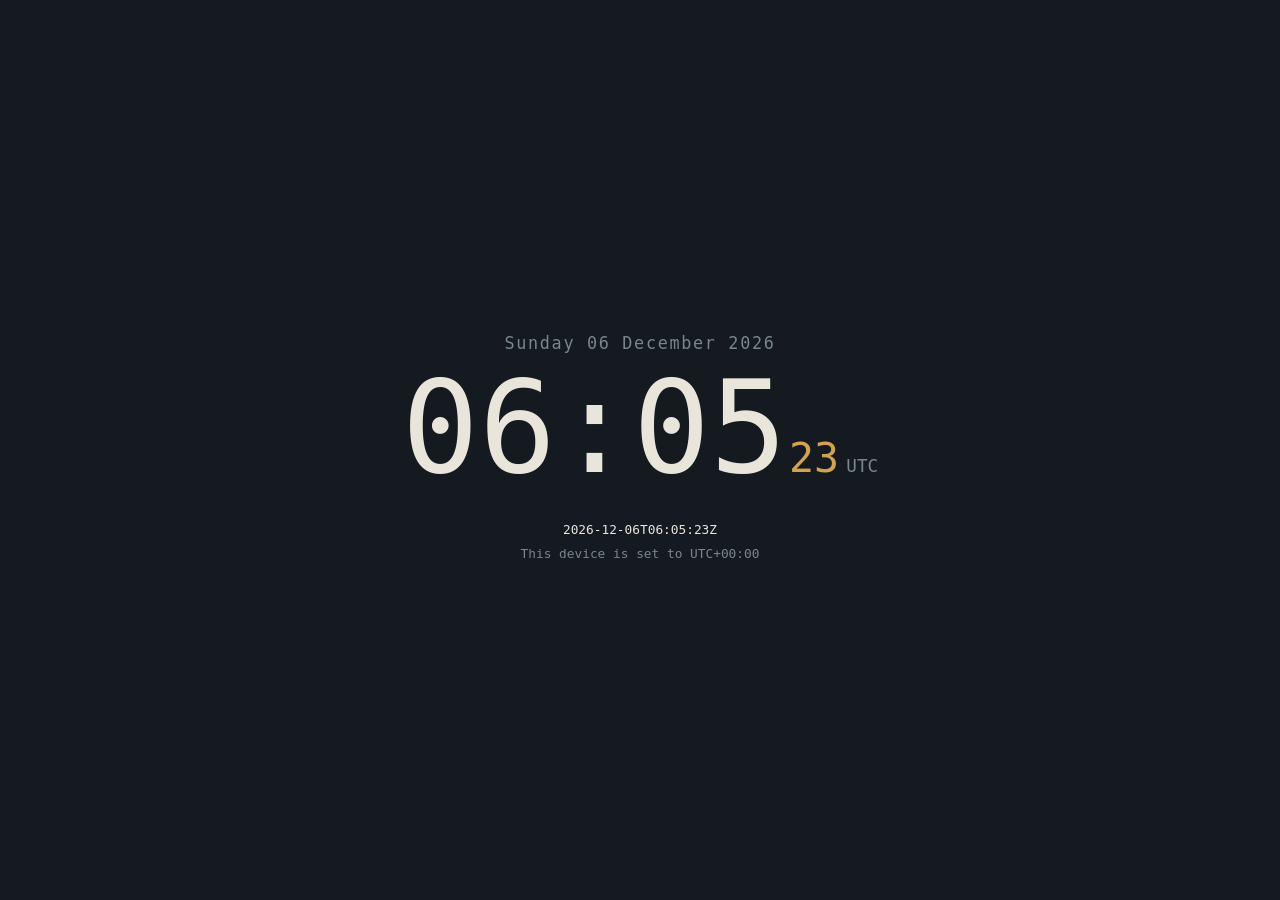
==== tools/utc-clock/index.html @ 0e6db9a7 "Enahncements and organization steps" ====
<!DOCTYPE html>
<html lang="en">
<head>
<meta charset="utf-8">
<meta name="viewport" content="width=device-width, initial-scale=1">
<title>UTC clock</title>
<style>
  :root {
    --ground: #141a20;
    --ink: #e9e5db;
    --ink-dim: #79858f;
    --mark: #d3a24c;
  }
  * { box-sizing: border-box; }
  html, body { height: 100%; margin: 0; }
  body {
    background: var(--ground);
    color: var(--ink);
    font-family: ui-monospace, "SF Mono", SFMono-Regular, Menlo, Consolas, monospace;
    display: grid;
    place-items: center;
    padding: 1.5rem;
  }
  .clock { text-align: center; }
  .date {
    font-size: clamp(0.85rem, 2.6vw, 1.05rem);
    letter-spacing: 0.1em;
    color: var(--ink-dim);
    margin-bottom: 0.7rem;
  }
  .readout {
    display: flex;
    align-items: baseline;
    justify-content: center;
    gap: 0.12em;
    font-variant-numeric: tabular-nums;
    font-feature-settings: "tnum" 1;
    line-height: 1;
  }
  .hm { font-size: clamp(3rem, 17vw, 8rem); font-weight: 500; }
  .sec { font-size: clamp(1.2rem, 6vw, 2.6rem); color: var(--mark); }
  .zone {
    font-size: clamp(0.9rem, 3vw, 1.1rem);
    color: var(--ink-dim);
    align-self: baseline;
    margin-left: 0.3em;
  }
  .meta {
    margin-top: 1.6rem;
    font-size: 0.8rem;
    color: var(--ink-dim);
    line-height: 1.9;
  }
  .iso { color: var(--ink); }
</style>
</head>
<body>
  <div class="clock">
    <div class="date" id="date">&nbsp;</div>
    <div class="readout">
      <span class="hm" id="hm">--:--</span>
      <span class="sec" id="sec">--</span>
      <span class="zone">UTC</span>
    </div>
    <div class="meta">
      <div class="iso" id="iso">&nbsp;</div>
      <div id="local">&nbsp;</div>
    </div>
  </div>

<script>
  const el = {
    date:  document.getElementById('date'),
    hm:    document.getElementById('hm'),
    sec:   document.getElementById('sec'),
    iso:   document.getElementById('iso'),
    local: document.getElementById('local')
  };

  const pad = n => String(n).padStart(2, '0');

  // Locale-aware date, forced into the UTC zone.
  const dateFormat = new Intl.DateTimeFormat('en-GB', {
    timeZone: 'UTC',
    weekday: 'long',
    day: '2-digit',
    month: 'long',
    year: 'numeric'
  });

  function render() {
    const now = new Date();

    el.date.textContent = dateFormat.format(now);
    el.hm.textContent   = pad(now.getUTCHours()) + ':' + pad(now.getUTCMinutes());
    el.sec.textContent  = pad(now.getUTCSeconds());
    el.iso.textContent  = now.toISOString().slice(0, 19) + 'Z';

    // getTimezoneOffset() returns minutes to ADD to local time to reach UTC,
    // so the sign is inverted from how offsets are normally written.
    const offset = -now.getTimezoneOffset();
    const abs = Math.abs(offset);
    el.local.textContent =
      'This device is set to UTC' + (offset < 0 ? '\u2212' : '+') +
      pad(Math.floor(abs / 60)) + ':' + pad(abs % 60);
  }

  // Self-correcting tick: schedules the next update on the next whole second
  // instead of blindly every 1000ms, so it never drifts out of alignment.
  function tick() {
    render();
    setTimeout(tick, 1000 - (Date.now() % 1000));
  }

  tick();
</script>
</body>
</html>
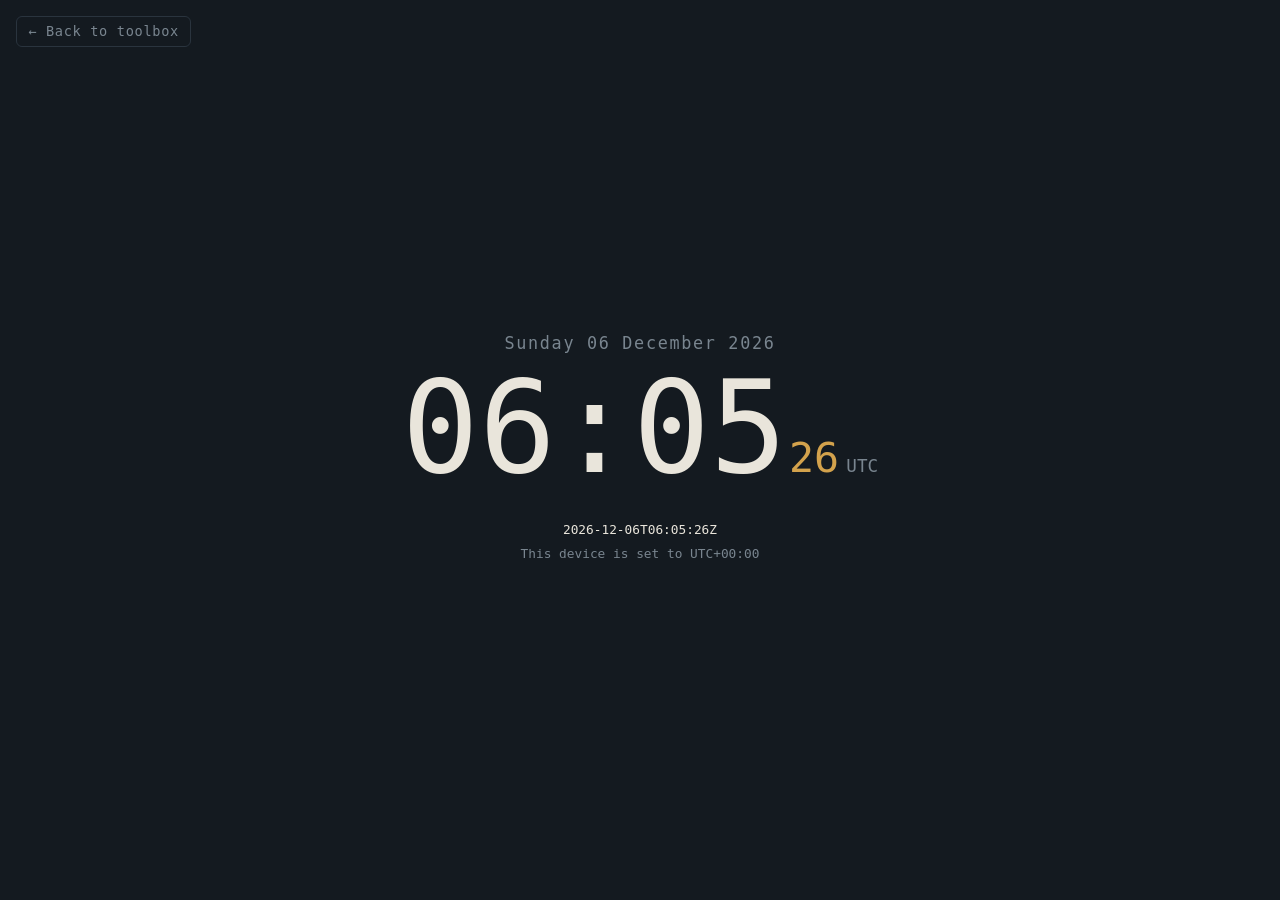
==== commit d4b7398d: "Enahncements and organization steps" ====
--- a/tools/utc-clock/index.html
+++ b/tools/utc-clock/index.html
@@ -4,57 +4,13 @@
 <meta charset="utf-8">
 <meta name="viewport" content="width=device-width, initial-scale=1">
 <title>UTC clock</title>
-<style>
-  :root {
-    --ground: #141a20;
-    --ink: #e9e5db;
-    --ink-dim: #79858f;
-    --mark: #d3a24c;
-  }
-  * { box-sizing: border-box; }
-  html, body { height: 100%; margin: 0; }
-  body {
-    background: var(--ground);
-    color: var(--ink);
-    font-family: ui-monospace, "SF Mono", SFMono-Regular, Menlo, Consolas, monospace;
-    display: grid;
-    place-items: center;
-    padding: 1.5rem;
-  }
-  .clock { text-align: center; }
-  .date {
-    font-size: clamp(0.85rem, 2.6vw, 1.05rem);
-    letter-spacing: 0.1em;
-    color: var(--ink-dim);
-    margin-bottom: 0.7rem;
-  }
-  .readout {
-    display: flex;
-    align-items: baseline;
-    justify-content: center;
-    gap: 0.12em;
-    font-variant-numeric: tabular-nums;
-    font-feature-settings: "tnum" 1;
-    line-height: 1;
-  }
-  .hm { font-size: clamp(3rem, 17vw, 8rem); font-weight: 500; }
-  .sec { font-size: clamp(1.2rem, 6vw, 2.6rem); color: var(--mark); }
-  .zone {
-    font-size: clamp(0.9rem, 3vw, 1.1rem);
-    color: var(--ink-dim);
-    align-self: baseline;
-    margin-left: 0.3em;
-  }
-  .meta {
-    margin-top: 1.6rem;
-    font-size: 0.8rem;
-    color: var(--ink-dim);
-    line-height: 1.9;
-  }
-  .iso { color: var(--ink); }
-</style>
+<link rel="stylesheet" href="../../assets/css/base.css">
+<link rel="stylesheet" href="style.css">
+<script src="script.js" defer></script>
 </head>
 <body>
+  <a class="back" href="../../index.html">&larr; Back to toolbox</a>
+
   <div class="clock">
     <div class="date" id="date">&nbsp;</div>
     <div class="readout">
@@ -67,52 +23,5 @@
       <div id="local">&nbsp;</div>
     </div>
   </div>
-
-<script>
-  const el = {
-    date:  document.getElementById('date'),
-    hm:    document.getElementById('hm'),
-    sec:   document.getElementById('sec'),
-    iso:   document.getElementById('iso'),
-    local: document.getElementById('local')
-  };
-
-  const pad = n => String(n).padStart(2, '0');
-
-  // Locale-aware date, forced into the UTC zone.
-  const dateFormat = new Intl.DateTimeFormat('en-GB', {
-    timeZone: 'UTC',
-    weekday: 'long',
-    day: '2-digit',
-    month: 'long',
-    year: 'numeric'
-  });
-
-  function render() {
-    const now = new Date();
-
-    el.date.textContent = dateFormat.format(now);
-    el.hm.textContent   = pad(now.getUTCHours()) + ':' + pad(now.getUTCMinutes());
-    el.sec.textContent  = pad(now.getUTCSeconds());
-    el.iso.textContent  = now.toISOString().slice(0, 19) + 'Z';
-
-    // getTimezoneOffset() returns minutes to ADD to local time to reach UTC,
-    // so the sign is inverted from how offsets are normally written.
-    const offset = -now.getTimezoneOffset();
-    const abs = Math.abs(offset);
-    el.local.textContent =
-      'This device is set to UTC' + (offset < 0 ? '\u2212' : '+') +
-      pad(Math.floor(abs / 60)) + ':' + pad(abs % 60);
-  }
-
-  // Self-correcting tick: schedules the next update on the next whole second
-  // instead of blindly every 1000ms, so it never drifts out of alignment.
-  function tick() {
-    render();
-    setTimeout(tick, 1000 - (Date.now() % 1000));
-  }
-
-  tick();
-</script>
 </body>
 </html>
--- a/assets/css/base.css
+++ b/assets/css/base.css
@@ -0,0 +1,67 @@
+/* ==========================================================================
+   base.css — shared by every page in the toolbox.
+   Holds the design tokens, a minimal reset and shared components.
+   Page-specific styles live next to each page (see README).
+   ========================================================================== */
+
+/* ---- Design tokens ------------------------------------------------------ */
+:root {
+  --ground: #141a20;   /* page background */
+  --panel: #1b232b;    /* raised surfaces (cards) */
+  --line: #2a343e;     /* borders and dividers */
+  --ink: #e9e5db;      /* primary text */
+  --ink-dim: #79858f;  /* secondary text */
+  --mark: #d3a24c;     /* accent */
+
+  --font-sans: system-ui, -apple-system, "Segoe UI", Roboto, sans-serif;
+  --font-mono: ui-monospace, "SF Mono", SFMono-Regular, Menlo, Consolas, monospace;
+
+  --radius-sm: 6px;
+  --radius-md: 10px;
+}
+
+/* ---- Reset -------------------------------------------------------------- */
+*, *::before, *::after { box-sizing: border-box; }
+html { -webkit-text-size-adjust: 100%; }
+body {
+  margin: 0;
+  background: var(--ground);
+  color: var(--ink);
+  font-family: var(--font-sans);
+  line-height: 1.6;
+}
+
+/* ---- Utilities ---------------------------------------------------------- */
+.mono { font-family: var(--font-mono); }
+
+/* ---- Shared components -------------------------------------------------- */
+
+/* Back link shown at the top-left of every tool page. */
+.back {
+  position: fixed;
+  top: 1rem;
+  left: 1rem;
+  color: var(--ink-dim);
+  text-decoration: none;
+  font-size: 0.85rem;
+  letter-spacing: 0.05em;
+  padding: 0.4rem 0.7rem;
+  border: 1px solid var(--line);
+  border-radius: var(--radius-sm);
+}
+.back:hover { color: var(--mark); border-color: var(--mark); }
+.back:focus-visible { outline: 2px solid var(--ink); outline-offset: 2px; }
+
+/* Primary action button. */
+.button {
+  display: inline-block;
+  color: var(--ground);
+  background: var(--mark);
+  text-decoration: none;
+  font-weight: 600;
+  font-size: 0.9rem;
+  padding: 0.45rem 0.9rem;
+  border-radius: var(--radius-sm);
+}
+.button:hover { filter: brightness(1.1); }
+.button:focus-visible { outline: 2px solid var(--ink); outline-offset: 2px; }
--- a/tools/utc-clock/style.css
+++ b/tools/utc-clock/style.css
@@ -0,0 +1,47 @@
+/* ==========================================================================
+   UTC clock — page-specific styles. Requires assets/css/base.css.
+   ========================================================================== */
+
+html, body { height: 100%; }
+body {
+  font-family: var(--font-mono);
+  line-height: normal;
+  display: grid;
+  place-items: center;
+  padding: 1.5rem;
+}
+
+.clock { text-align: center; }
+
+.date {
+  font-size: clamp(0.85rem, 2.6vw, 1.05rem);
+  letter-spacing: 0.1em;
+  color: var(--ink-dim);
+  margin-bottom: 0.7rem;
+}
+
+.readout {
+  display: flex;
+  align-items: baseline;
+  justify-content: center;
+  gap: 0.12em;
+  font-variant-numeric: tabular-nums;
+  font-feature-settings: "tnum" 1;
+  line-height: 1;
+}
+.hm  { font-size: clamp(3rem, 17vw, 8rem); font-weight: 500; }
+.sec { font-size: clamp(1.2rem, 6vw, 2.6rem); color: var(--mark); }
+.zone {
+  font-size: clamp(0.9rem, 3vw, 1.1rem);
+  color: var(--ink-dim);
+  align-self: baseline;
+  margin-left: 0.3em;
+}
+
+.meta {
+  margin-top: 1.6rem;
+  font-size: 0.8rem;
+  color: var(--ink-dim);
+  line-height: 1.9;
+}
+.iso { color: var(--ink); }
